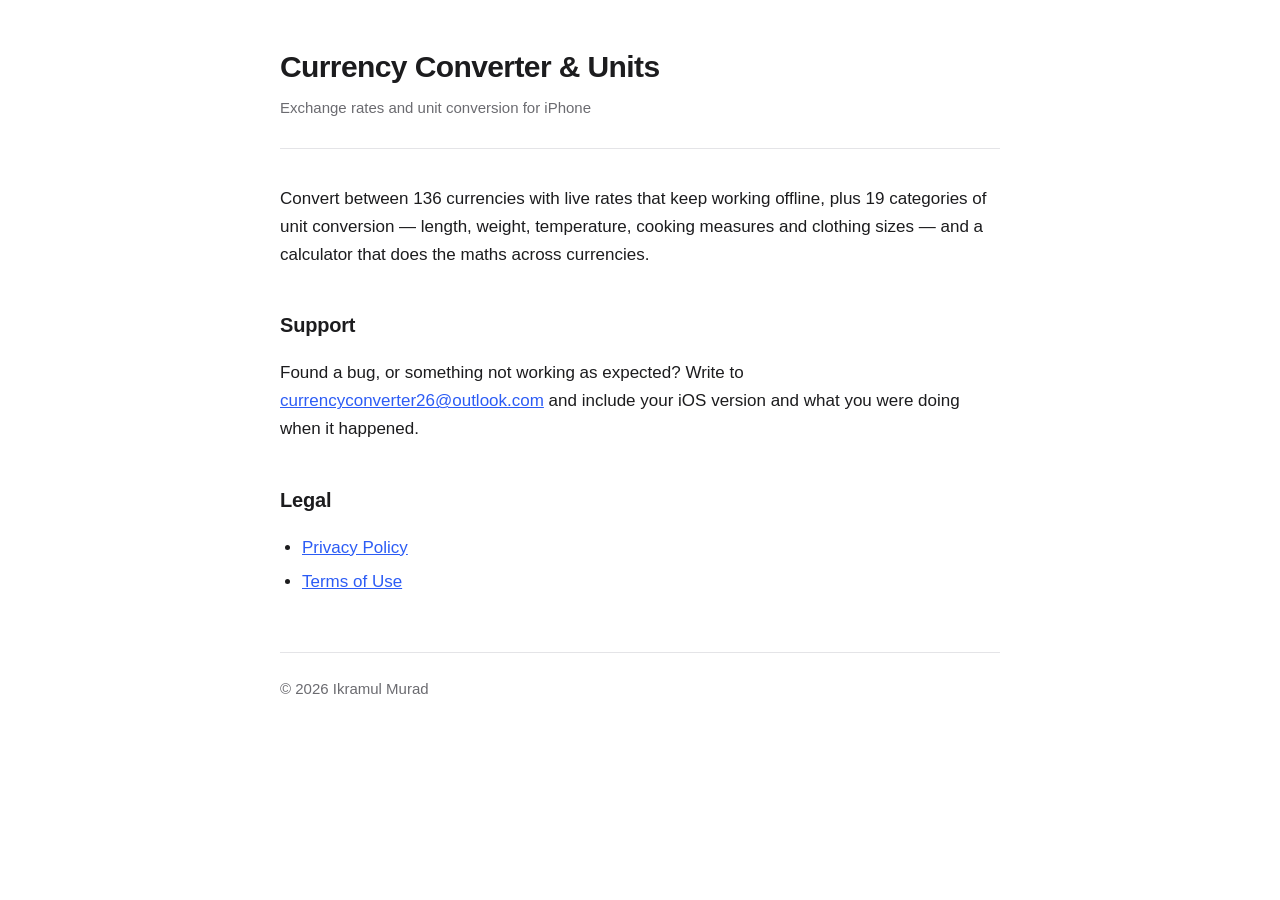
==== index.html @ bda0e102 "Privacy policy and terms of use for Currency Converter & Units" ====
<!doctype html>
<html lang="en">
<head>
<meta charset="utf-8">
<meta name="viewport" content="width=device-width, initial-scale=1">
<title>Currency Converter &amp; Units</title>
<link rel="stylesheet" href="style.css">
</head>
<body>
<main>

<header>
  <h1>Currency Converter &amp; Units</h1>
  <p class="meta">Exchange rates and unit conversion for iPhone</p>
</header>

<p>Convert between 136 currencies with live rates that keep working offline, plus 19 categories of
unit conversion — length, weight, temperature, cooking measures and clothing sizes — and a
calculator that does the maths across currencies.</p>

<h2>Support</h2>
<p>Found a bug, or something not working as expected? Write to
<a href="mailto:currencyconverter26@outlook.com">currencyconverter26@outlook.com</a> and include your iOS
version and what you were doing when it happened.</p>

<h2>Legal</h2>
<ul>
  <li><a href="privacy.html">Privacy Policy</a></li>
  <li><a href="terms.html">Terms of Use</a></li>
</ul>

<footer>
  © 2026 Ikramul Murad
</footer>

</main>
</body>
</html>
---- style.css ----
:root {
  --bg: #ffffff;
  --fg: #1c1c1e;
  --muted: #6b6b70;
  --rule: #e4e4e7;
  --accent: #2c5cf5;
  --card: #f7f7f9;
}

@media (prefers-color-scheme: dark) {
  :root {
    --bg: #101012;
    --fg: #ececf0;
    --muted: #9a9aa2;
    --rule: #2a2a2f;
    --accent: #7b9cff;
    --card: #18181c;
  }
}

* { box-sizing: border-box; }

body {
  margin: 0;
  padding: 0 20px 80px;
  background: var(--bg);
  color: var(--fg);
  font: 17px/1.65 -apple-system, BlinkMacSystemFont, "Segoe UI", Roboto, sans-serif;
  -webkit-text-size-adjust: 100%;
}

main { max-width: 720px; margin: 0 auto; }

header {
  padding: 48px 0 28px;
  border-bottom: 1px solid var(--rule);
  margin-bottom: 36px;
}

h1 { font-size: 30px; line-height: 1.25; margin: 0 0 10px; letter-spacing: -0.02em; }

h2 {
  font-size: 20px;
  margin: 40px 0 12px;
  letter-spacing: -0.01em;
  scroll-margin-top: 20px;
}

h3 { font-size: 17px; margin: 26px 0 8px; }

p, li { color: var(--fg); }

.meta { color: var(--muted); font-size: 15px; margin: 0; }

.lede {
  background: var(--card);
  border: 1px solid var(--rule);
  border-radius: 12px;
  padding: 16px 18px;
  margin: 0 0 8px;
}

.lede p { margin: 0; }

ul { padding-left: 22px; }
li { margin: 6px 0; }

a { color: var(--accent); }

code {
  background: var(--card);
  border: 1px solid var(--rule);
  border-radius: 5px;
  padding: 1px 5px;
  font-size: 0.9em;
}

table {
  width: 100%;
  border-collapse: collapse;
  margin: 16px 0;
  font-size: 15px;
}

th, td {
  text-align: left;
  padding: 10px 12px;
  border-bottom: 1px solid var(--rule);
  vertical-align: top;
}

th { font-weight: 600; color: var(--muted); font-size: 13px; text-transform: uppercase; letter-spacing: 0.04em; }

footer {
  margin-top: 56px;
  padding-top: 24px;
  border-top: 1px solid var(--rule);
  color: var(--muted);
  font-size: 15px;
}

footer a { margin-right: 16px; }
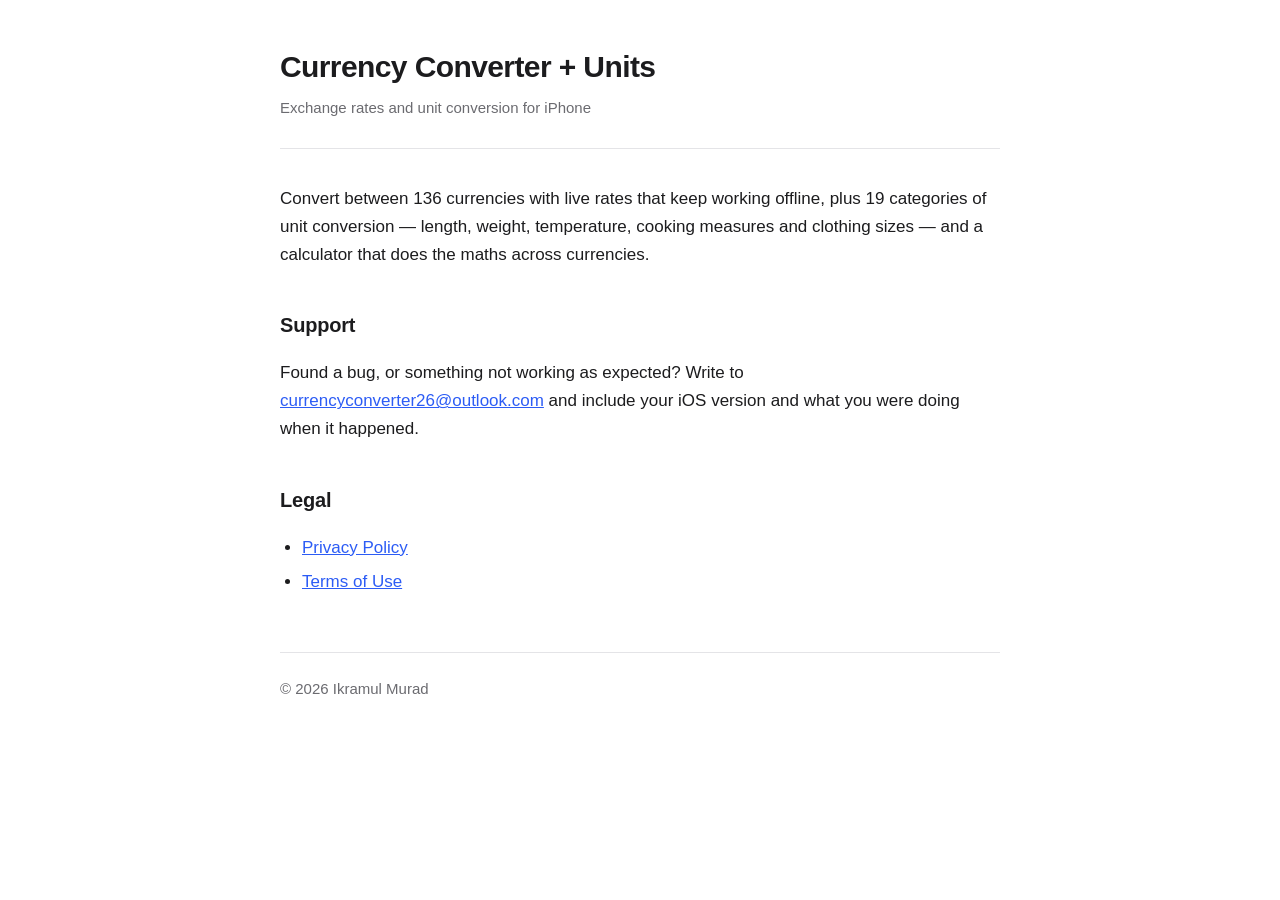
==== commit cb905aa1: "Describe the rate server, and rename to Currency Converter + Units Section 4 described the app calli" ====
--- a/index.html
+++ b/index.html
@@ -3,14 +3,14 @@
 <head>
 <meta charset="utf-8">
 <meta name="viewport" content="width=device-width, initial-scale=1">
-<title>Currency Converter &amp; Units</title>
+<title>Currency Converter + Units</title>
 <link rel="stylesheet" href="style.css">
 </head>
 <body>
 <main>
 
 <header>
-  <h1>Currency Converter &amp; Units</h1>
+  <h1>Currency Converter + Units</h1>
   <p class="meta">Exchange rates and unit conversion for iPhone</p>
 </header>
 
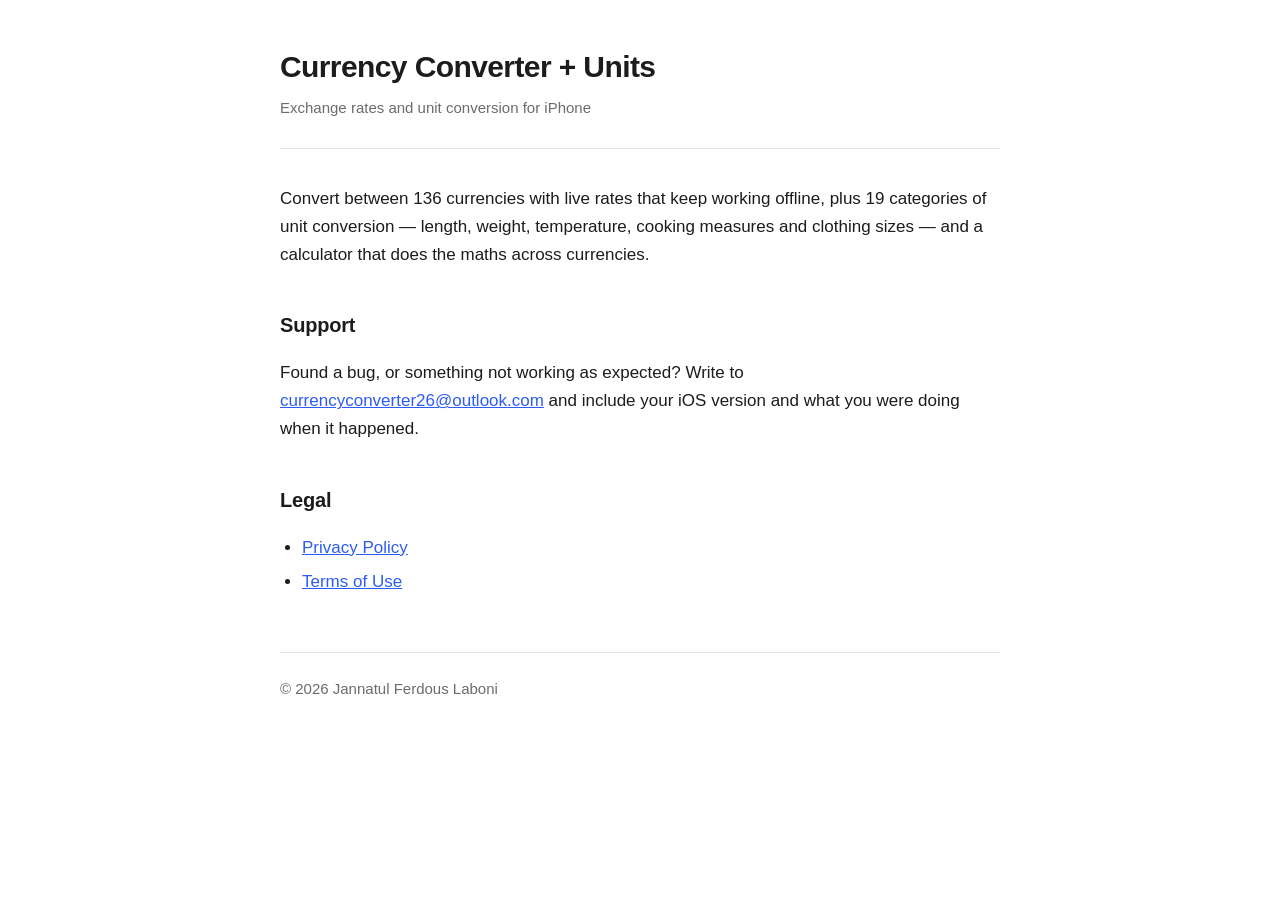
==== commit 64c08ae2: "Name Jannatul Ferdous Laboni as publisher; clarify what is not collected Co-Authored-By: Claude Opus" ====
--- a/index.html
+++ b/index.html
@@ -30,7 +30,7 @@
 </ul>
 
 <footer>
-  © 2026 Ikramul Murad
+  © 2026 Jannatul Ferdous Laboni
 </footer>
 
 </main>
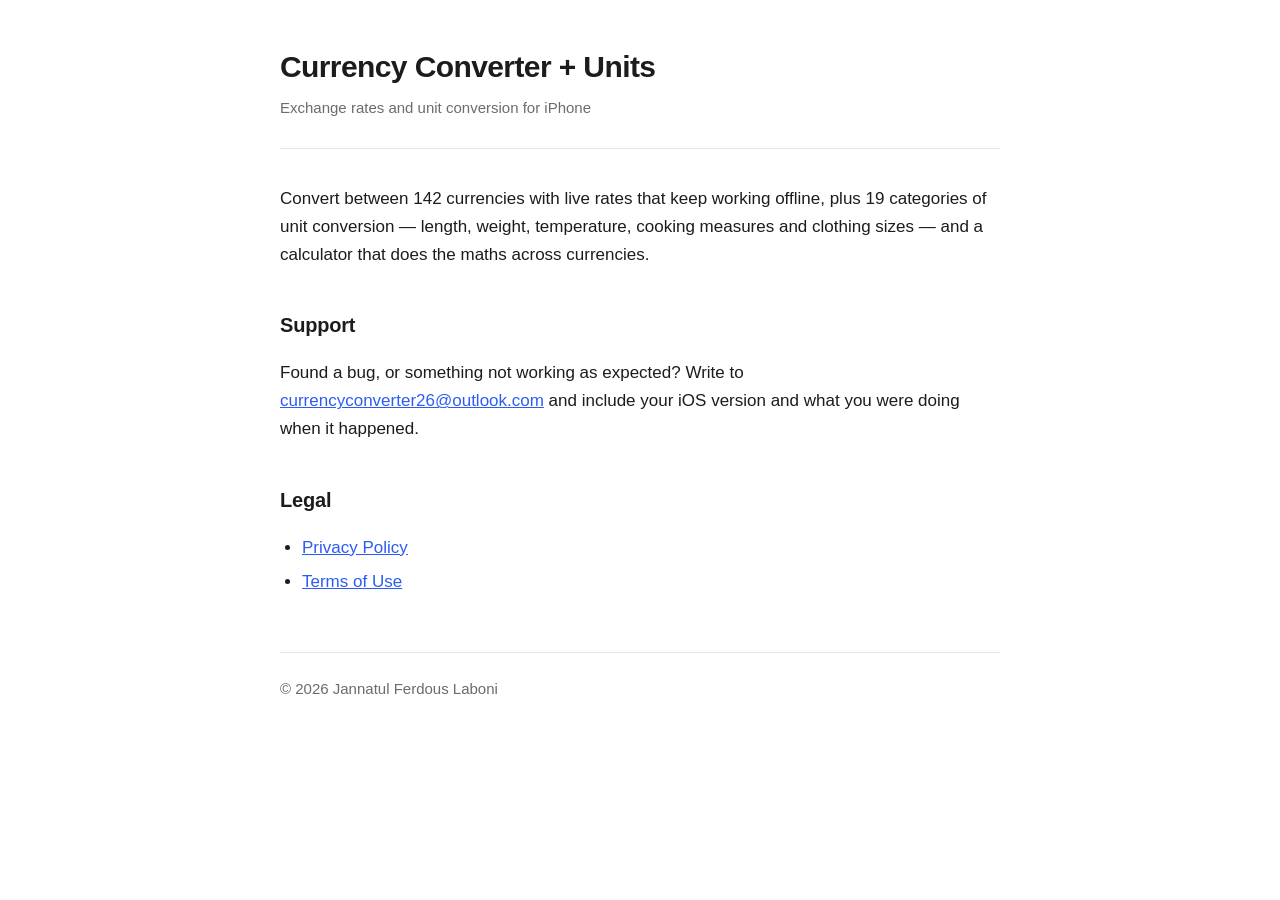
==== commit 3c77bd24: "Define the one-time purchase in the Terms and fix stale site claims Terms: new section 5 "One-time p" ====
--- a/index.html
+++ b/index.html
@@ -14,7 +14,7 @@
   <p class="meta">Exchange rates and unit conversion for iPhone</p>
 </header>
 
-<p>Convert between 136 currencies with live rates that keep working offline, plus 19 categories of
+<p>Convert between 142 currencies with live rates that keep working offline, plus 19 categories of
 unit conversion — length, weight, temperature, cooking measures and clothing sizes — and a
 calculator that does the maths across currencies.</p>
 
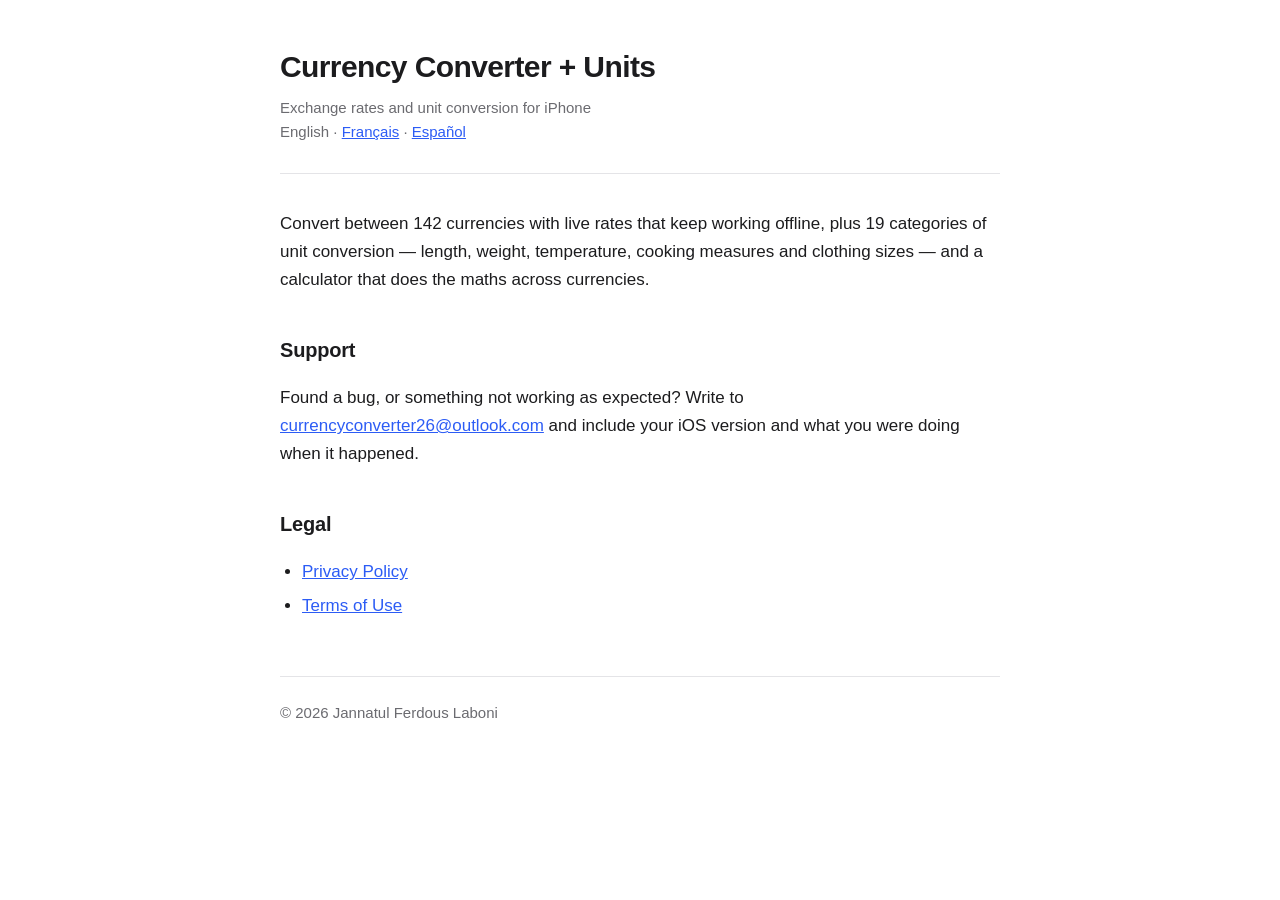
==== commit fb915eea: "Publish French and Spanish Terms, Privacy and support pages For IkramulMurad/Currency-Converter#168:" ====
--- a/index.html
+++ b/index.html
@@ -12,6 +12,7 @@
 <header>
   <h1>Currency Converter + Units</h1>
   <p class="meta">Exchange rates and unit conversion for iPhone</p>
+  <p class="meta">English · <a href="fr/index.html" lang="fr" hreflang="fr">Français</a> · <a href="es/index.html" lang="es" hreflang="es">Español</a></p>
 </header>
 
 <p>Convert between 142 currencies with live rates that keep working offline, plus 19 categories of
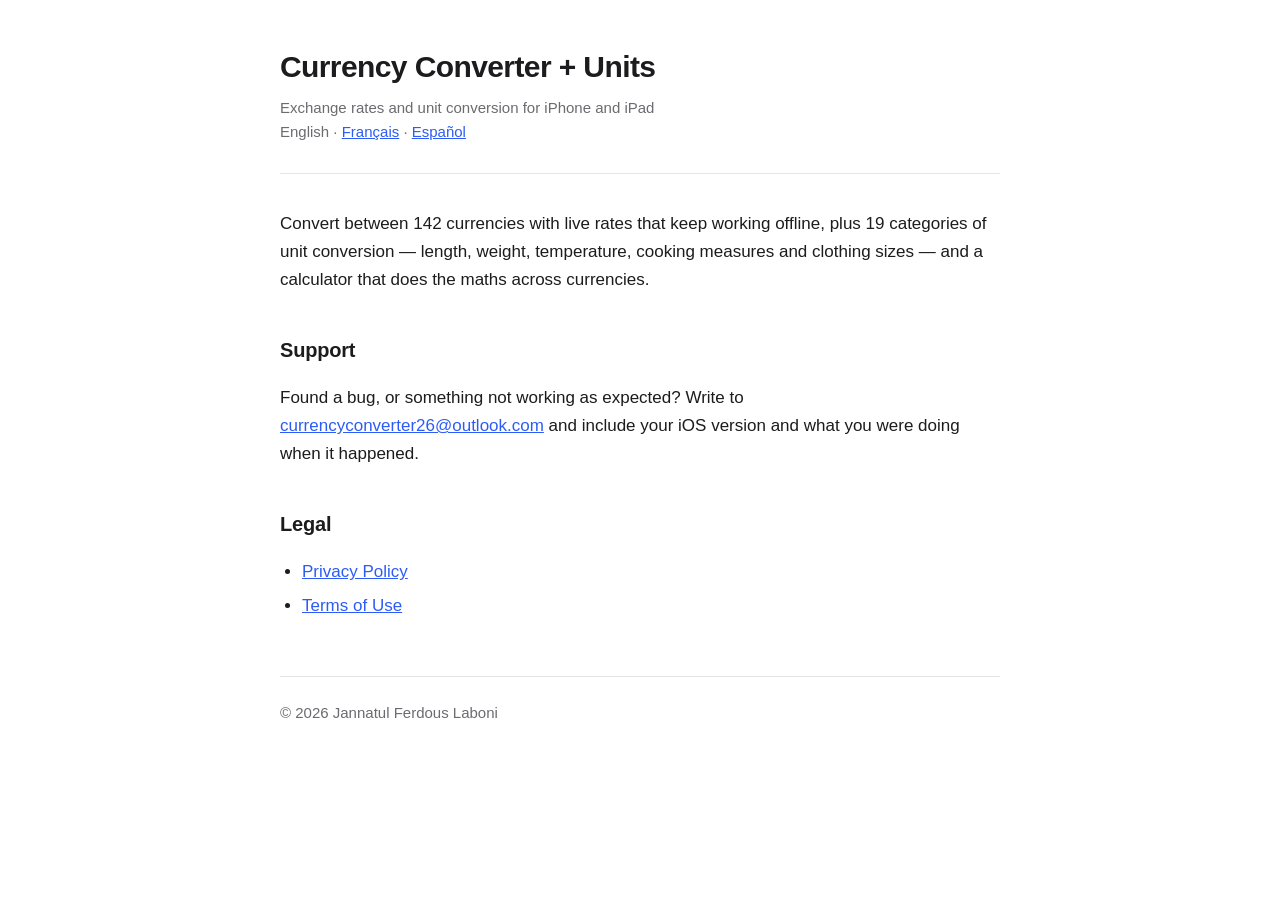
==== commit c255c1c9: "Fix IkramulMurad/Currency-Converter#262: tagline says iPhone and iPad on every page Co-Authored-By: " ====
--- a/index.html
+++ b/index.html
@@ -11,7 +11,7 @@
 
 <header>
   <h1>Currency Converter + Units</h1>
-  <p class="meta">Exchange rates and unit conversion for iPhone</p>
+  <p class="meta">Exchange rates and unit conversion for iPhone and iPad</p>
   <p class="meta">English · <a href="fr/index.html" lang="fr" hreflang="fr">Français</a> · <a href="es/index.html" lang="es" hreflang="es">Español</a></p>
 </header>
 
